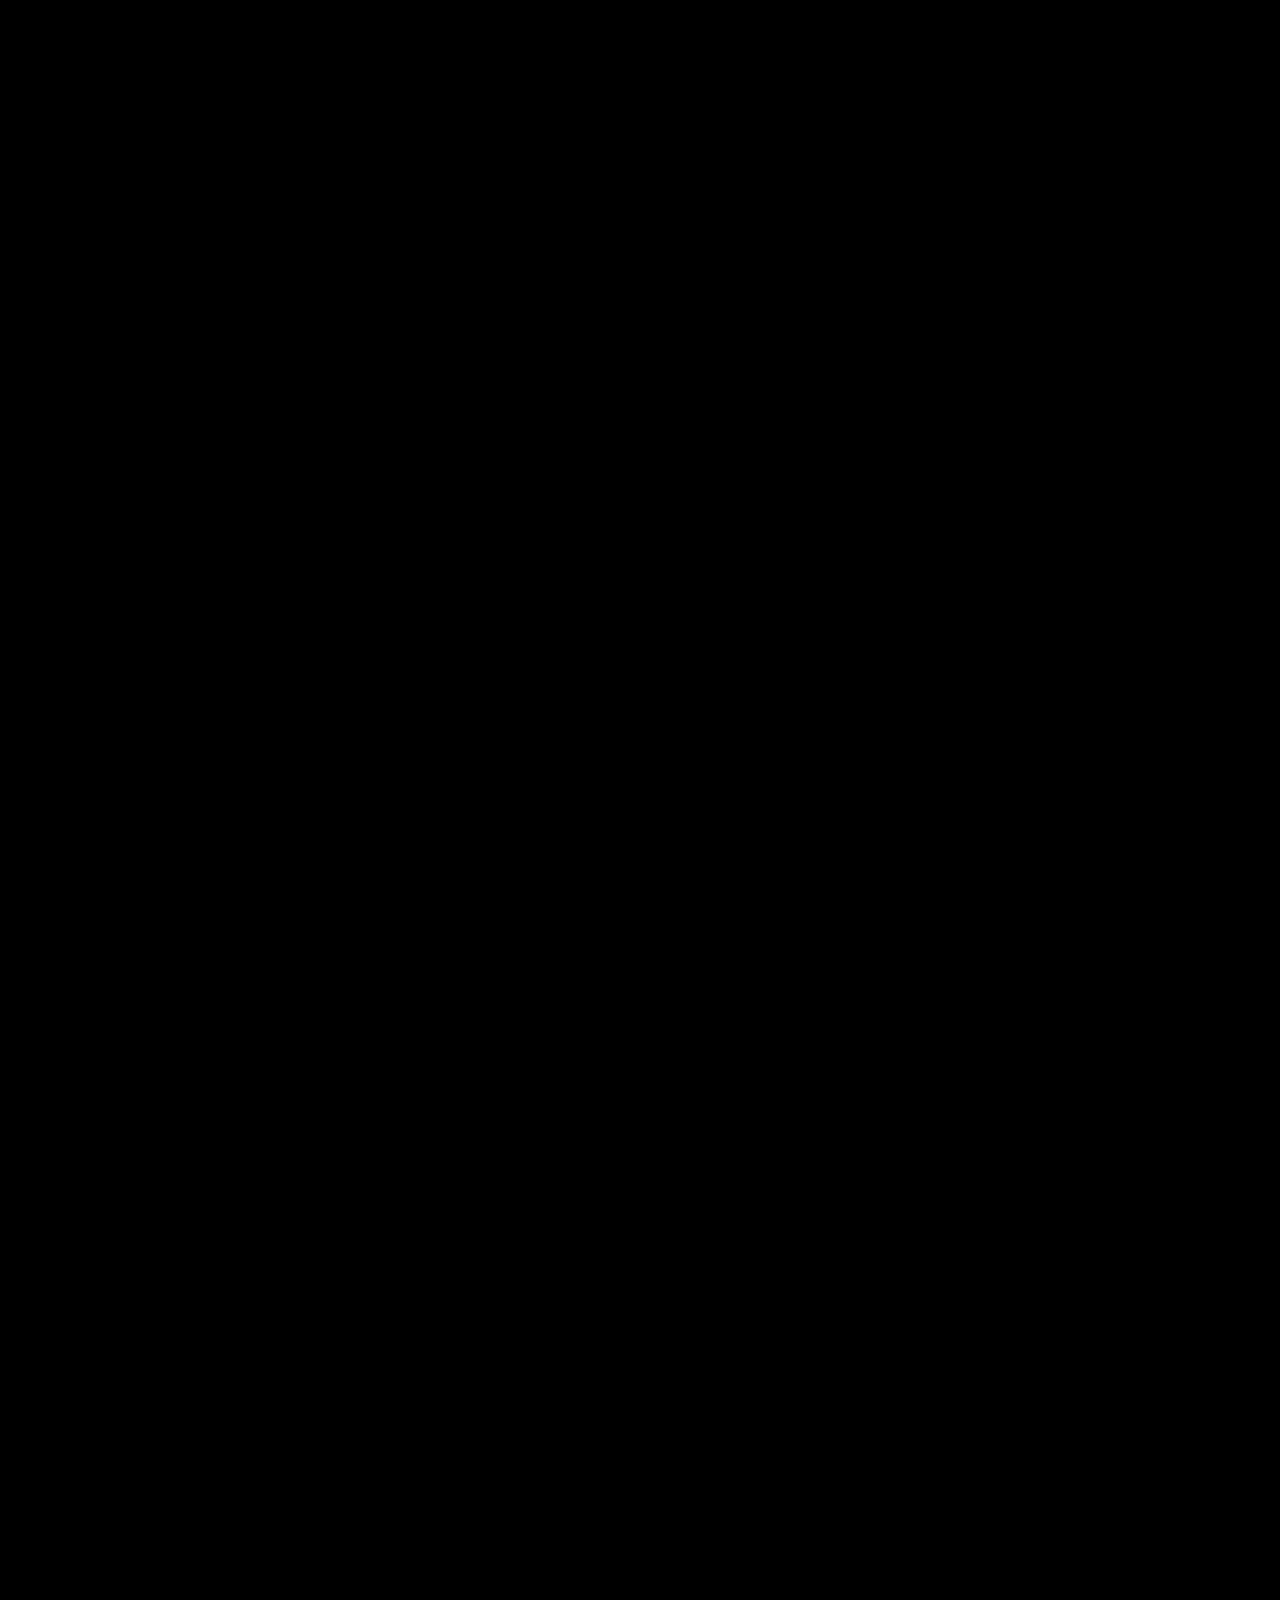
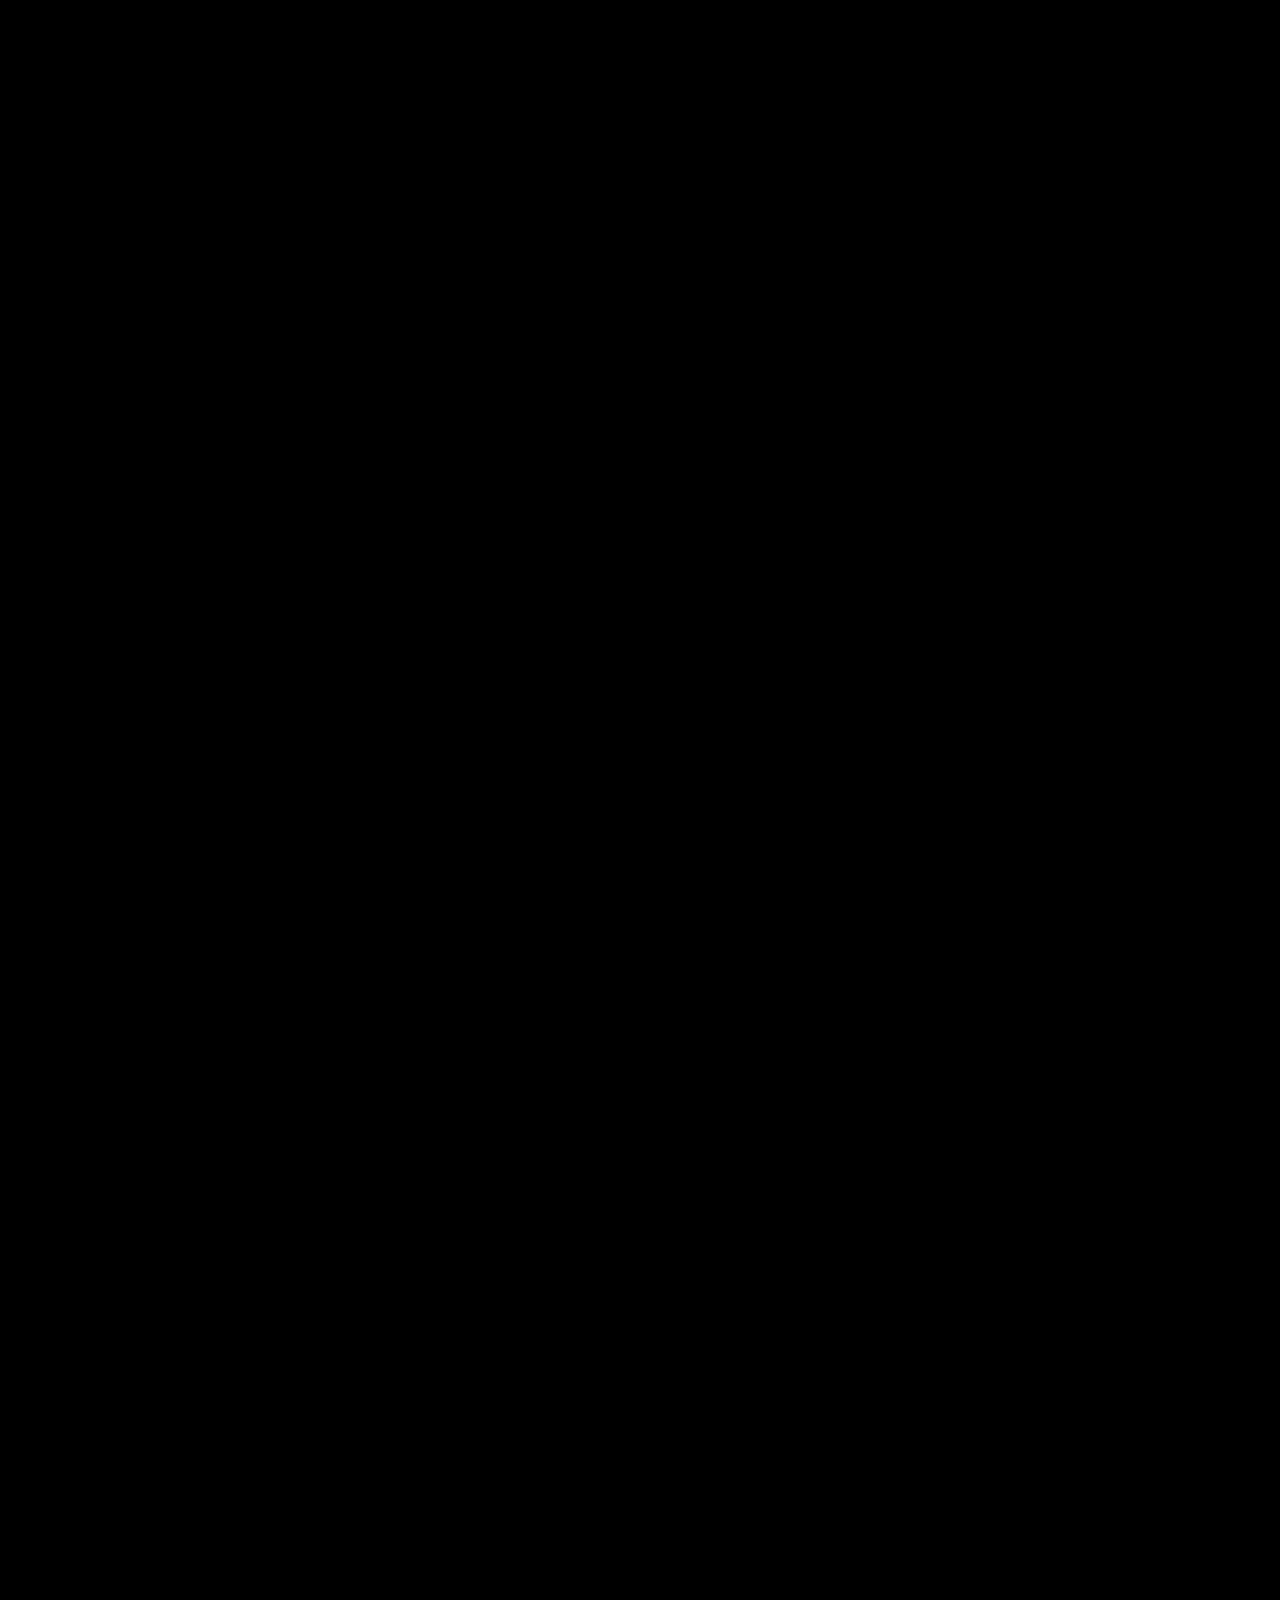
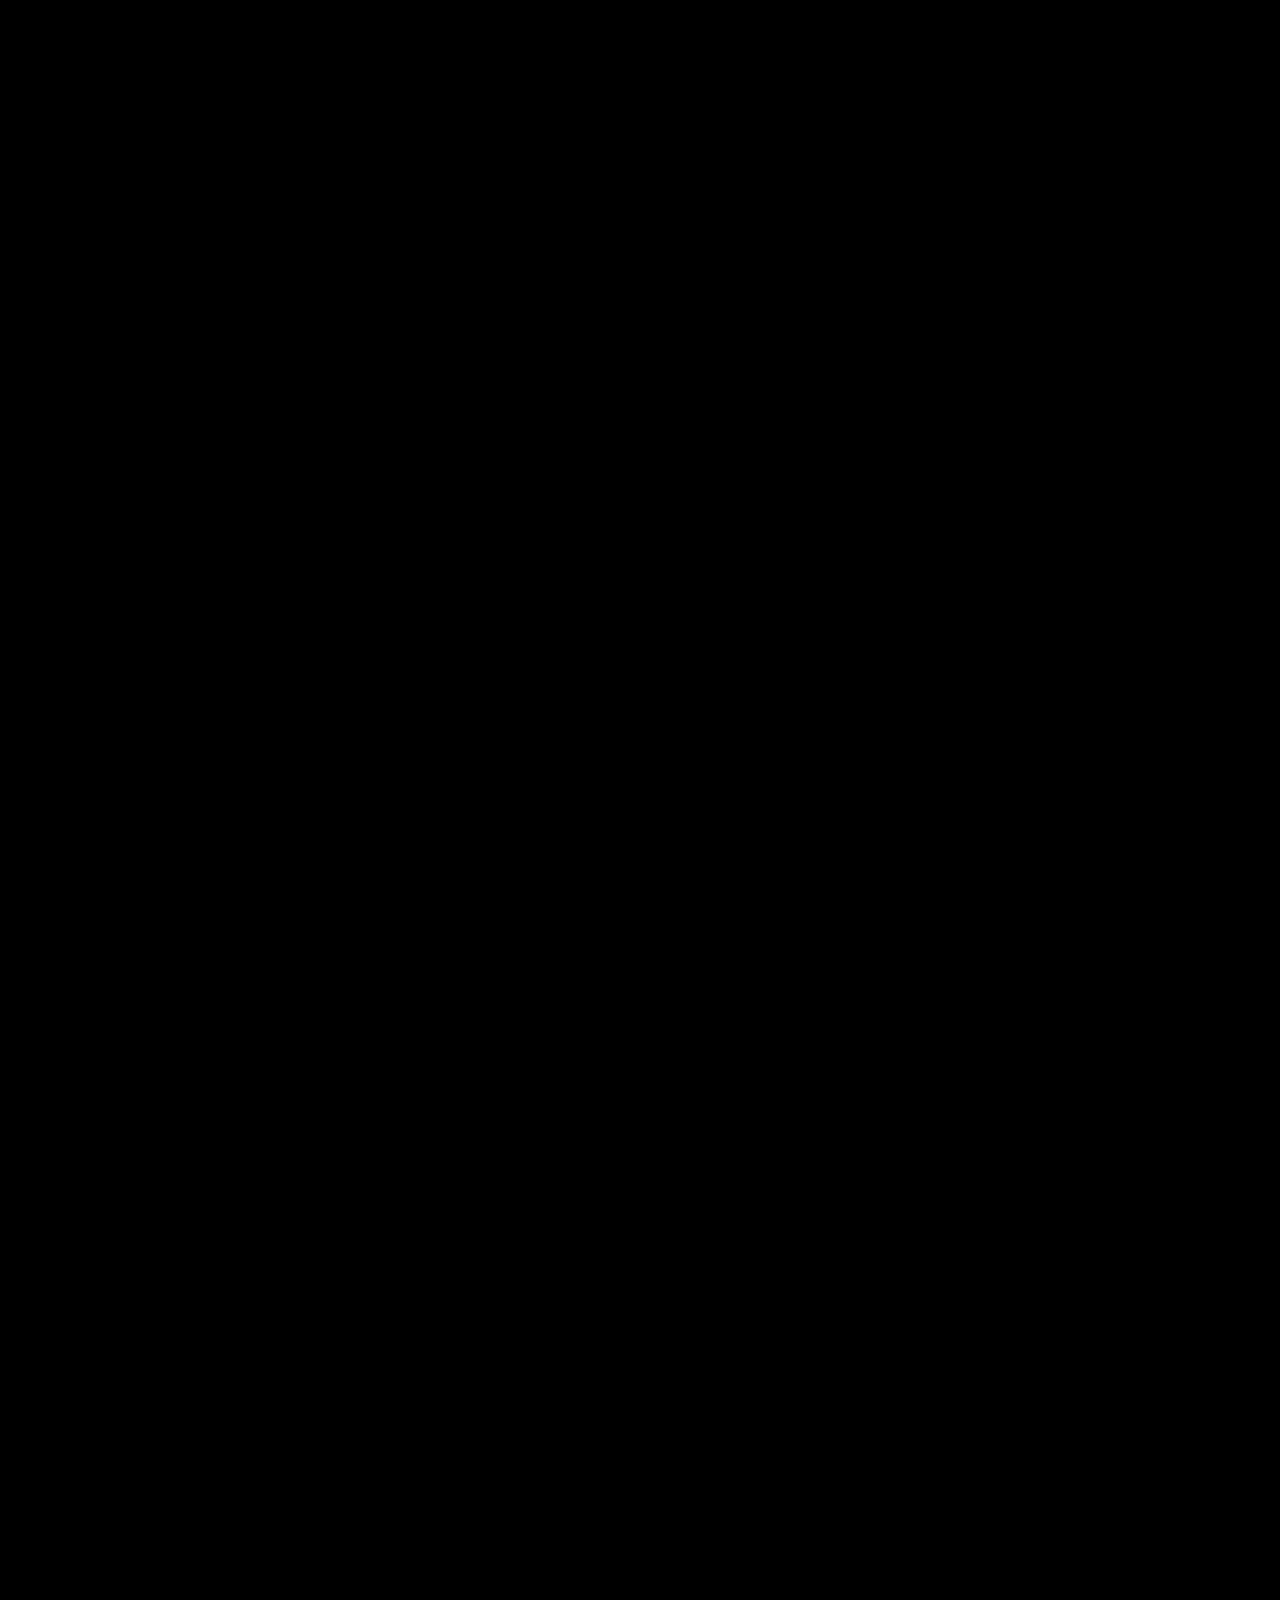
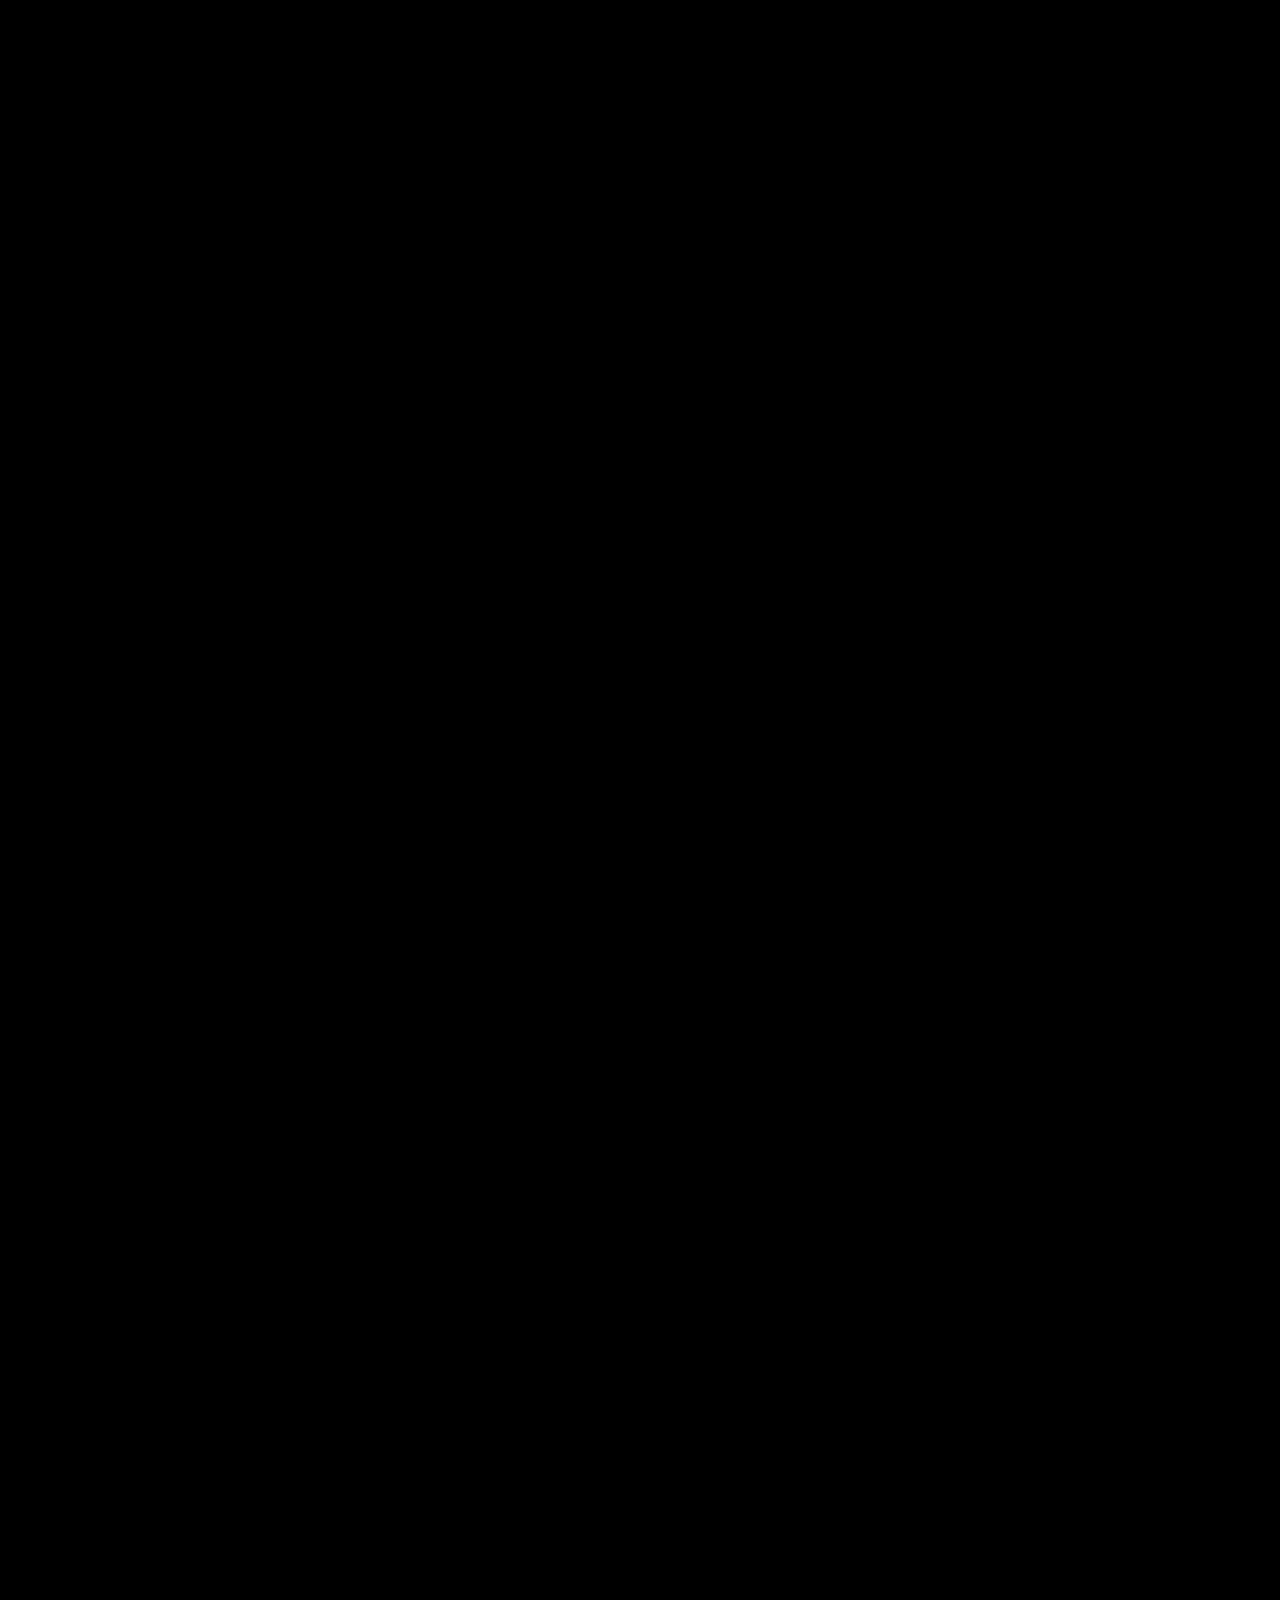
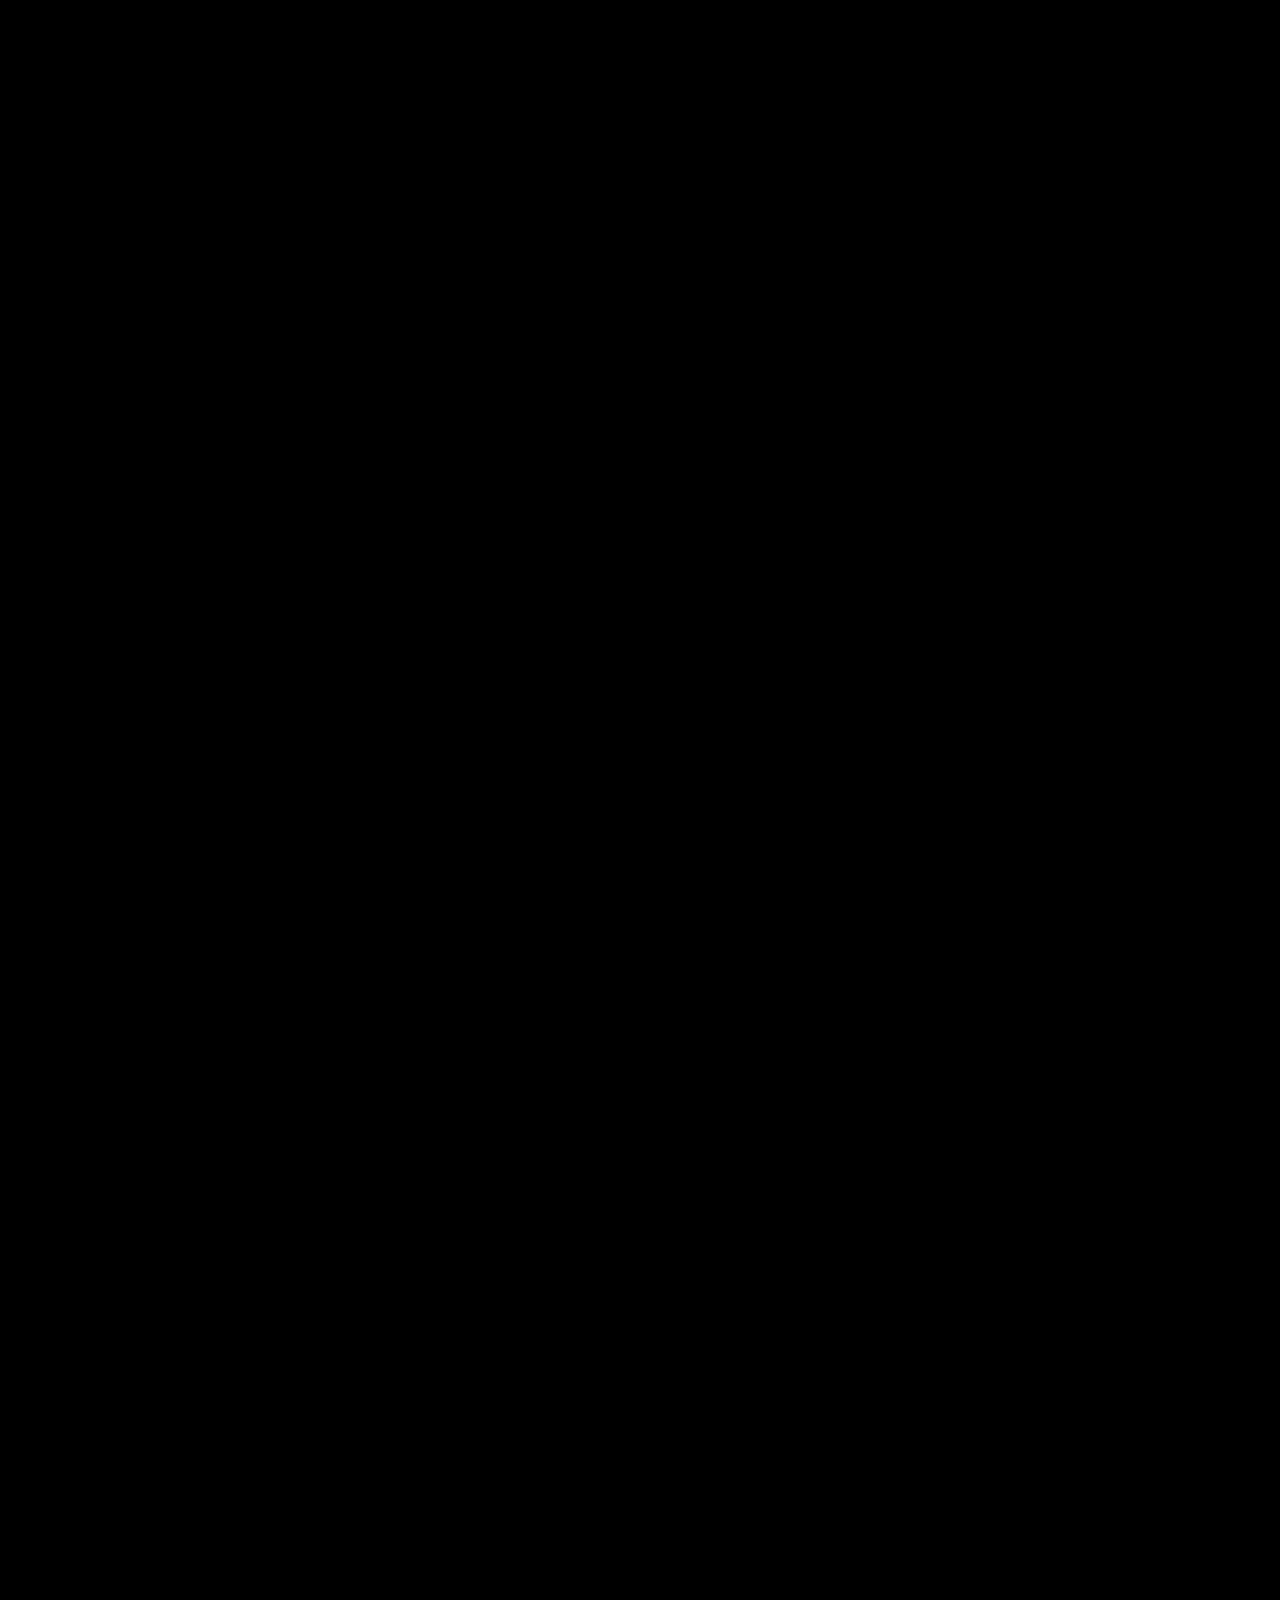
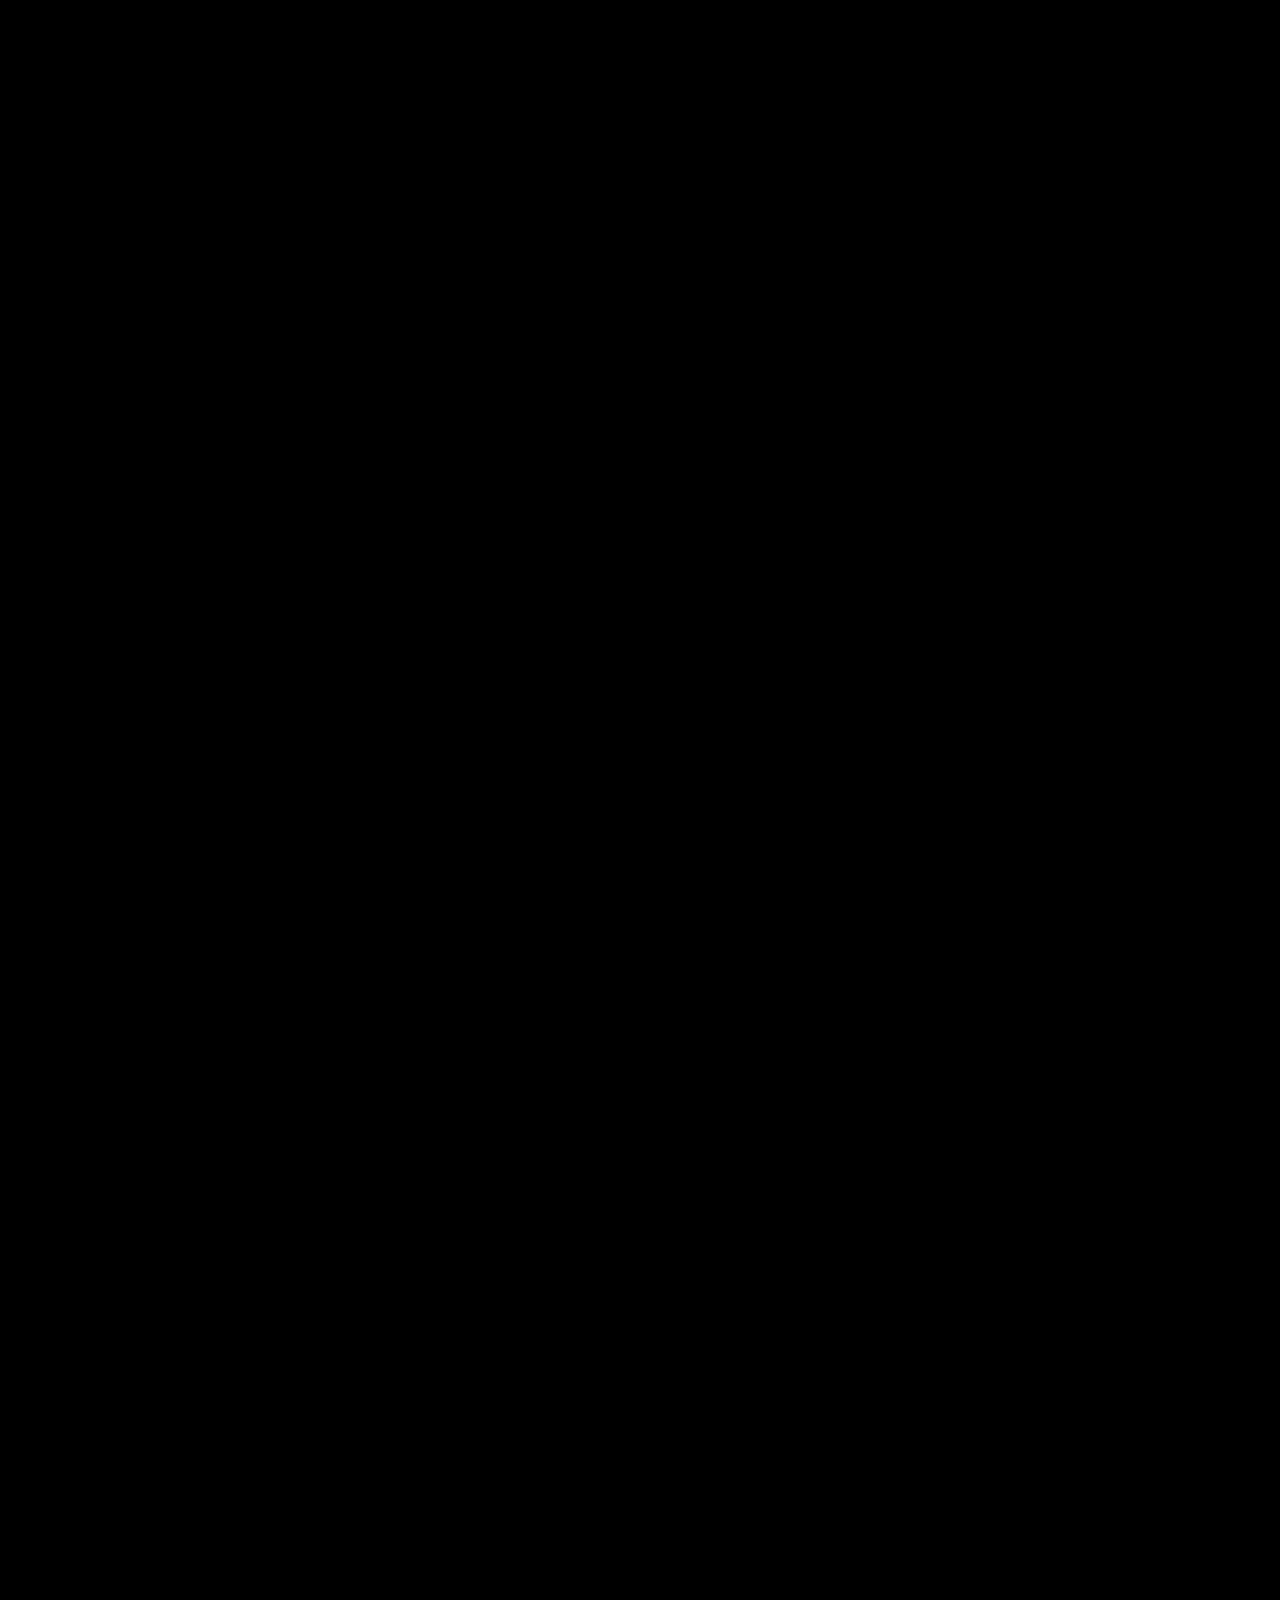
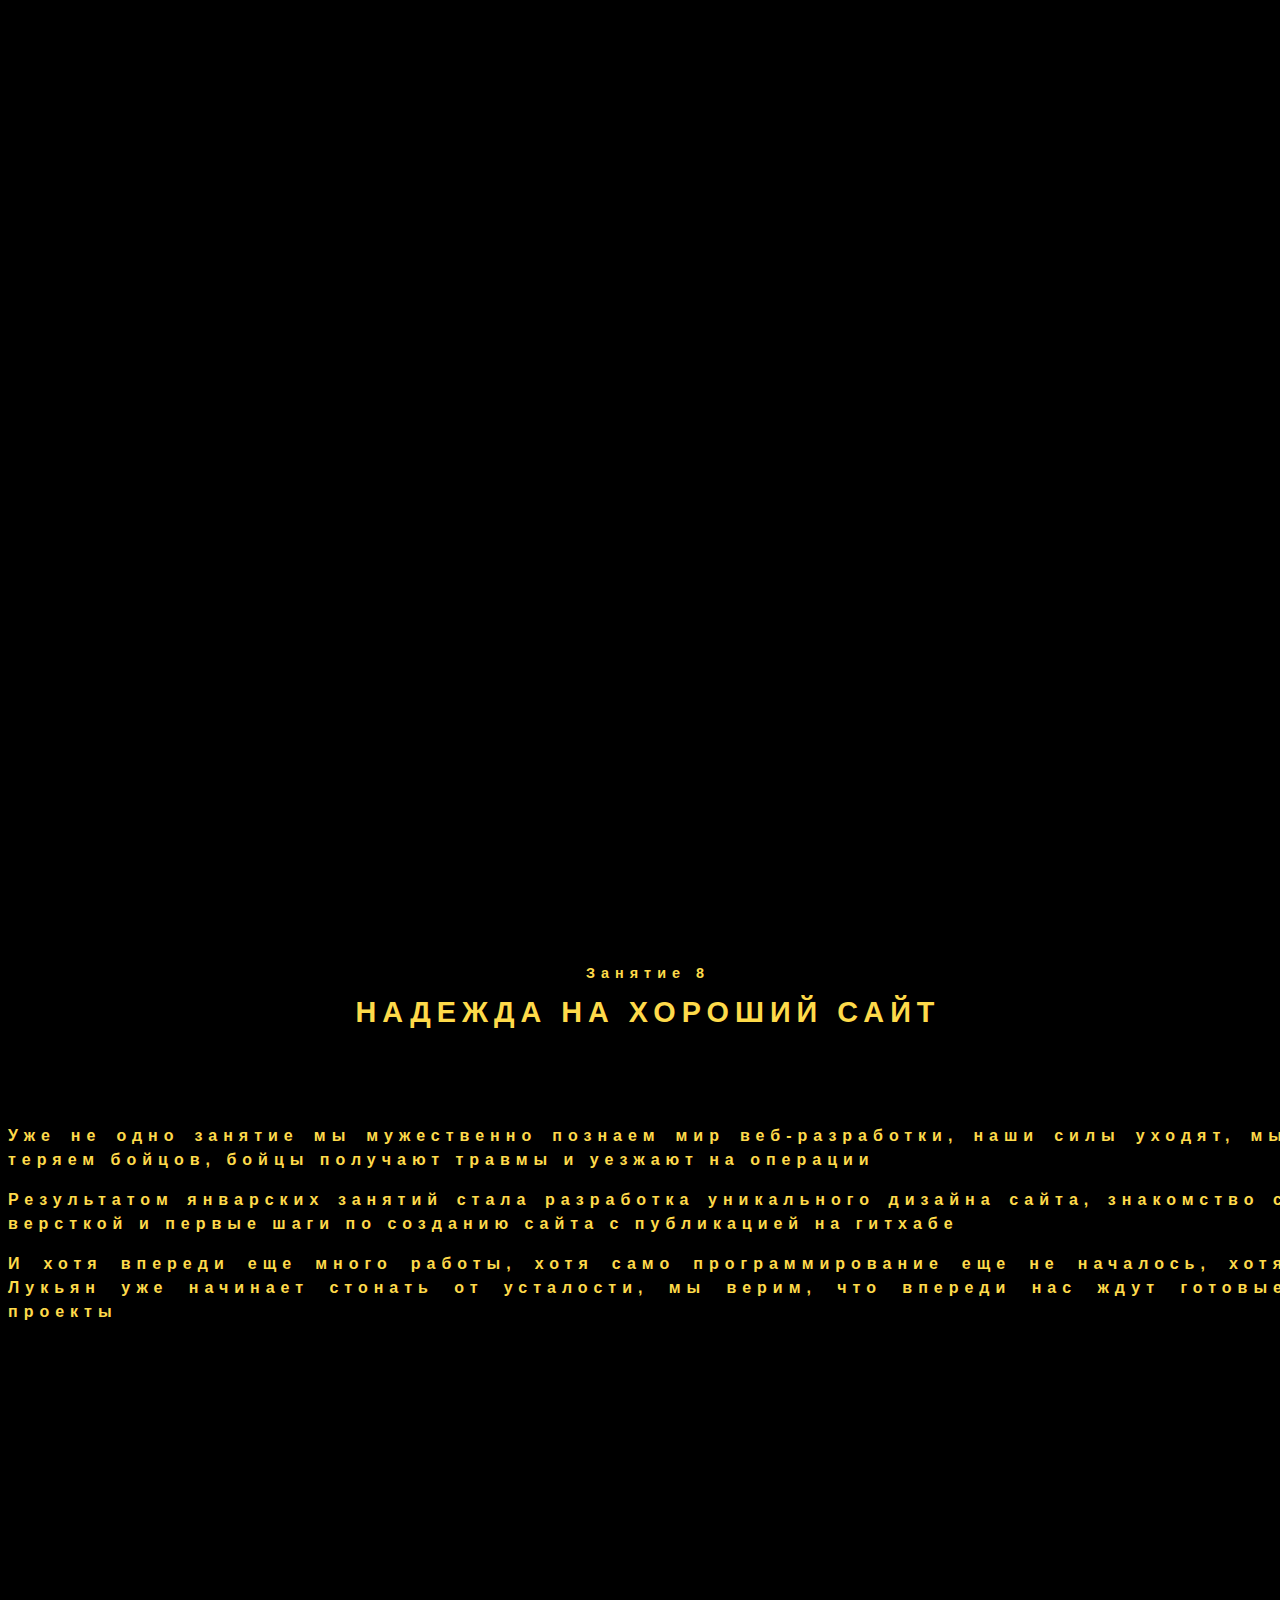
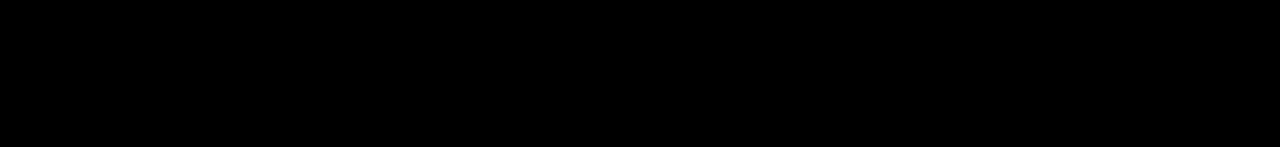
==== index.html @ ae63295d "first" ====
<html>
    <head>
        <link rel="stylesheet" href="style.css">
    </head>
    <body>
<div class="fade"></div>

<section class="star-wars">
  <div class="crawl">
    <div class="title">
      <p>Занятие 8</p>
      <h1>Надежда на хороший сайт</h1>
    </div>
    
    <p>Уже не одно занятие мы мужественно познаем мир веб-разработки, наши силы уходят, мы теряем бойцов, бойцы получают травмы и уезжают на операции</p>
      
      <p>Результатом январских занятий стала разработка уникального дизайна сайта, знакомство с версткой и первые шаги по созданию сайта с публикацией на гитхабе</p>

    <p>И хотя впереди еще много работы, хотя само программирование еще не началось, хотя Лукьян уже начинает стонать от усталости, мы верим, что впереди нас ждут готовые проекты</p>
  </div>
</section>
</body>
</html>
---- style.css ----
body {
    width: 100%;
    height: 100%;
    background: #000;
    overflow: hidden;
  }
  .fade {
    position: relative;
    width: 100%;
    min-height: 60vh;
    top: -25px;
    background-image: linear-gradient(0deg, transparent, black 75%);
    z-index: 1;
  }
  
  .star-wars {
    display: flex;
    justify-content: center;
    position: relative;
    height: 800px;
    color: #feda4a;
    font-family: 'Pathway Gothic One', sans-serif;
    /* font-size: 500%; */
    font-weight: 600;
    letter-spacing: 6px;
    line-height: 150%;
    perspective: 400px;
    text-align: justify;
  }
  
  .crawl {
    position: relative;
    top: 9999px;
    transform-origin: 50% 100%;
    animation: crawl 60s linear;
  }
  
  .crawl > .title {
    font-size: 90%;
    text-align: center;
  }
  
  .crawl > .title h1 {
    margin: 0 0 100px;
    text-transform: uppercase;
  }
  
  @keyframes crawl {
    0% {
      top: 0;
      transform: rotateX(20deg)  translateZ(0);
    }
    100% { 
      top: -6000px;
      transform: rotateX(25deg) translateZ(-2500px);
    }
  }
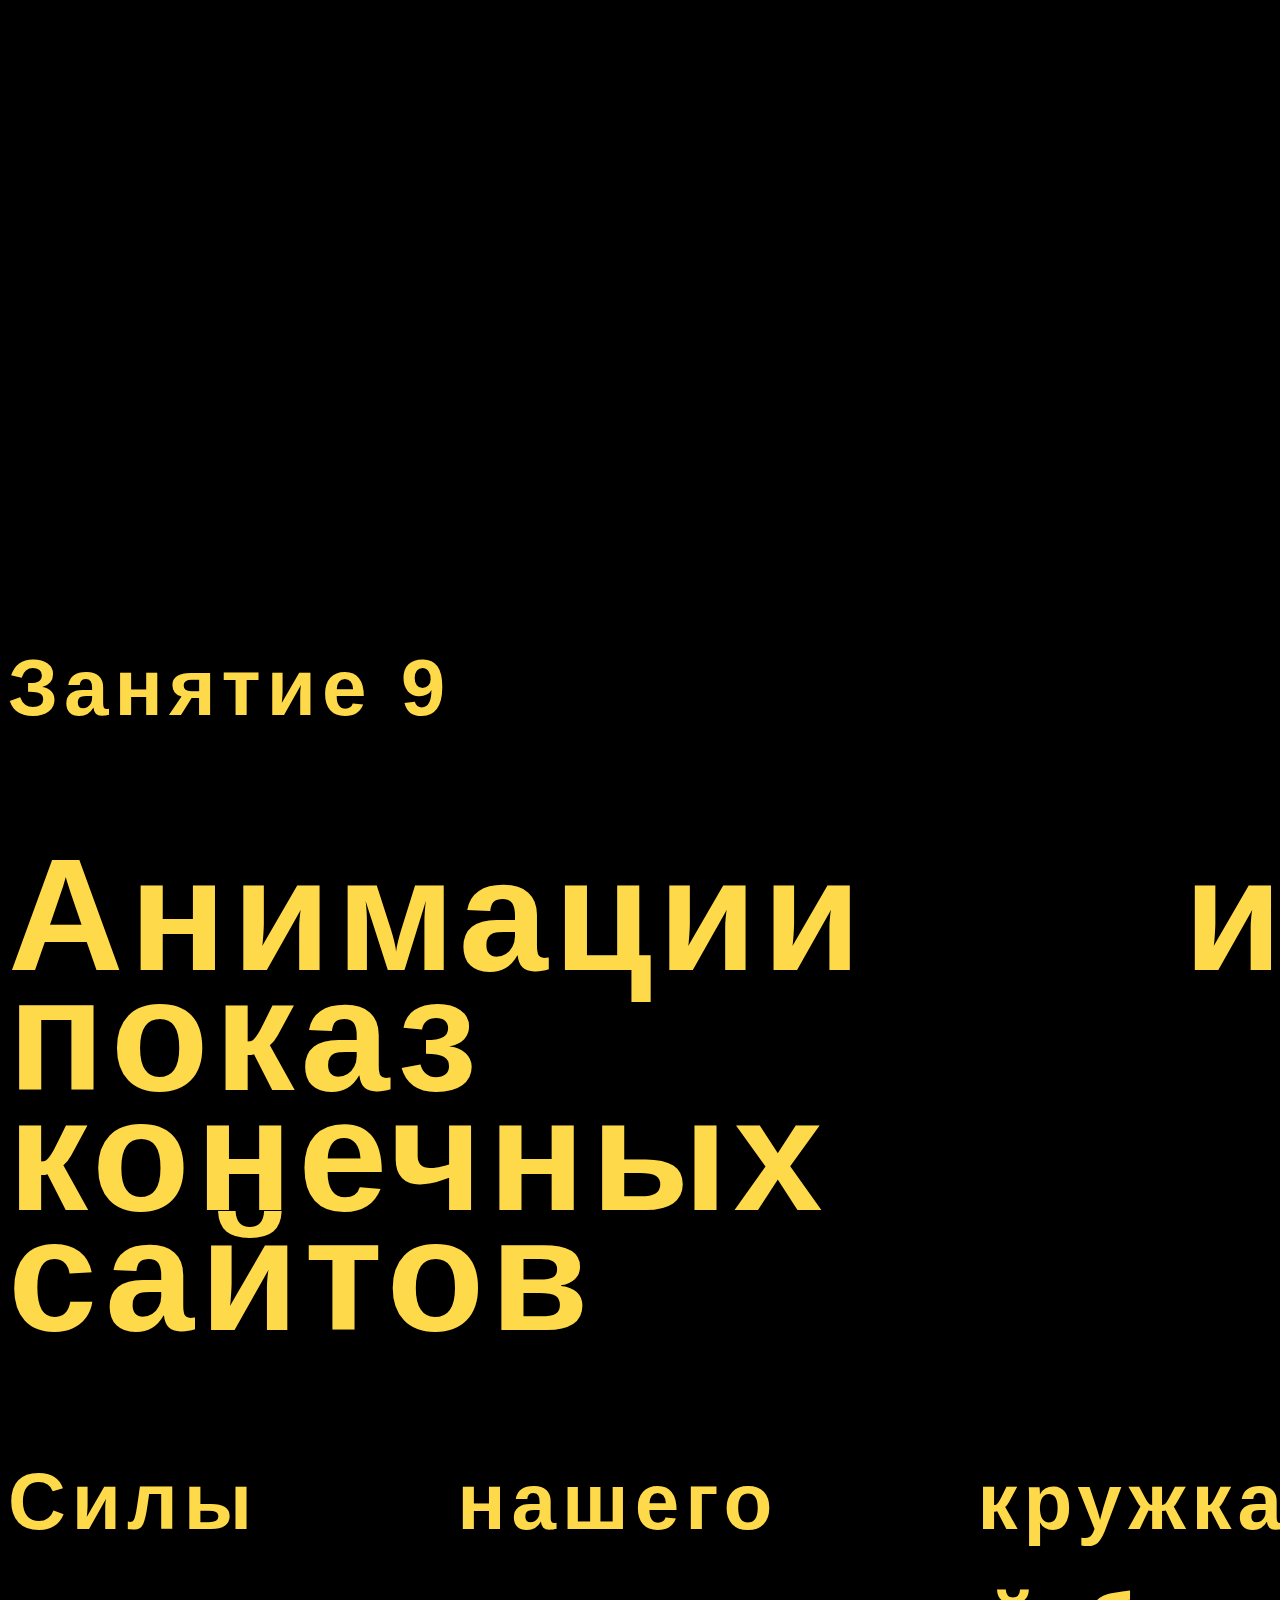
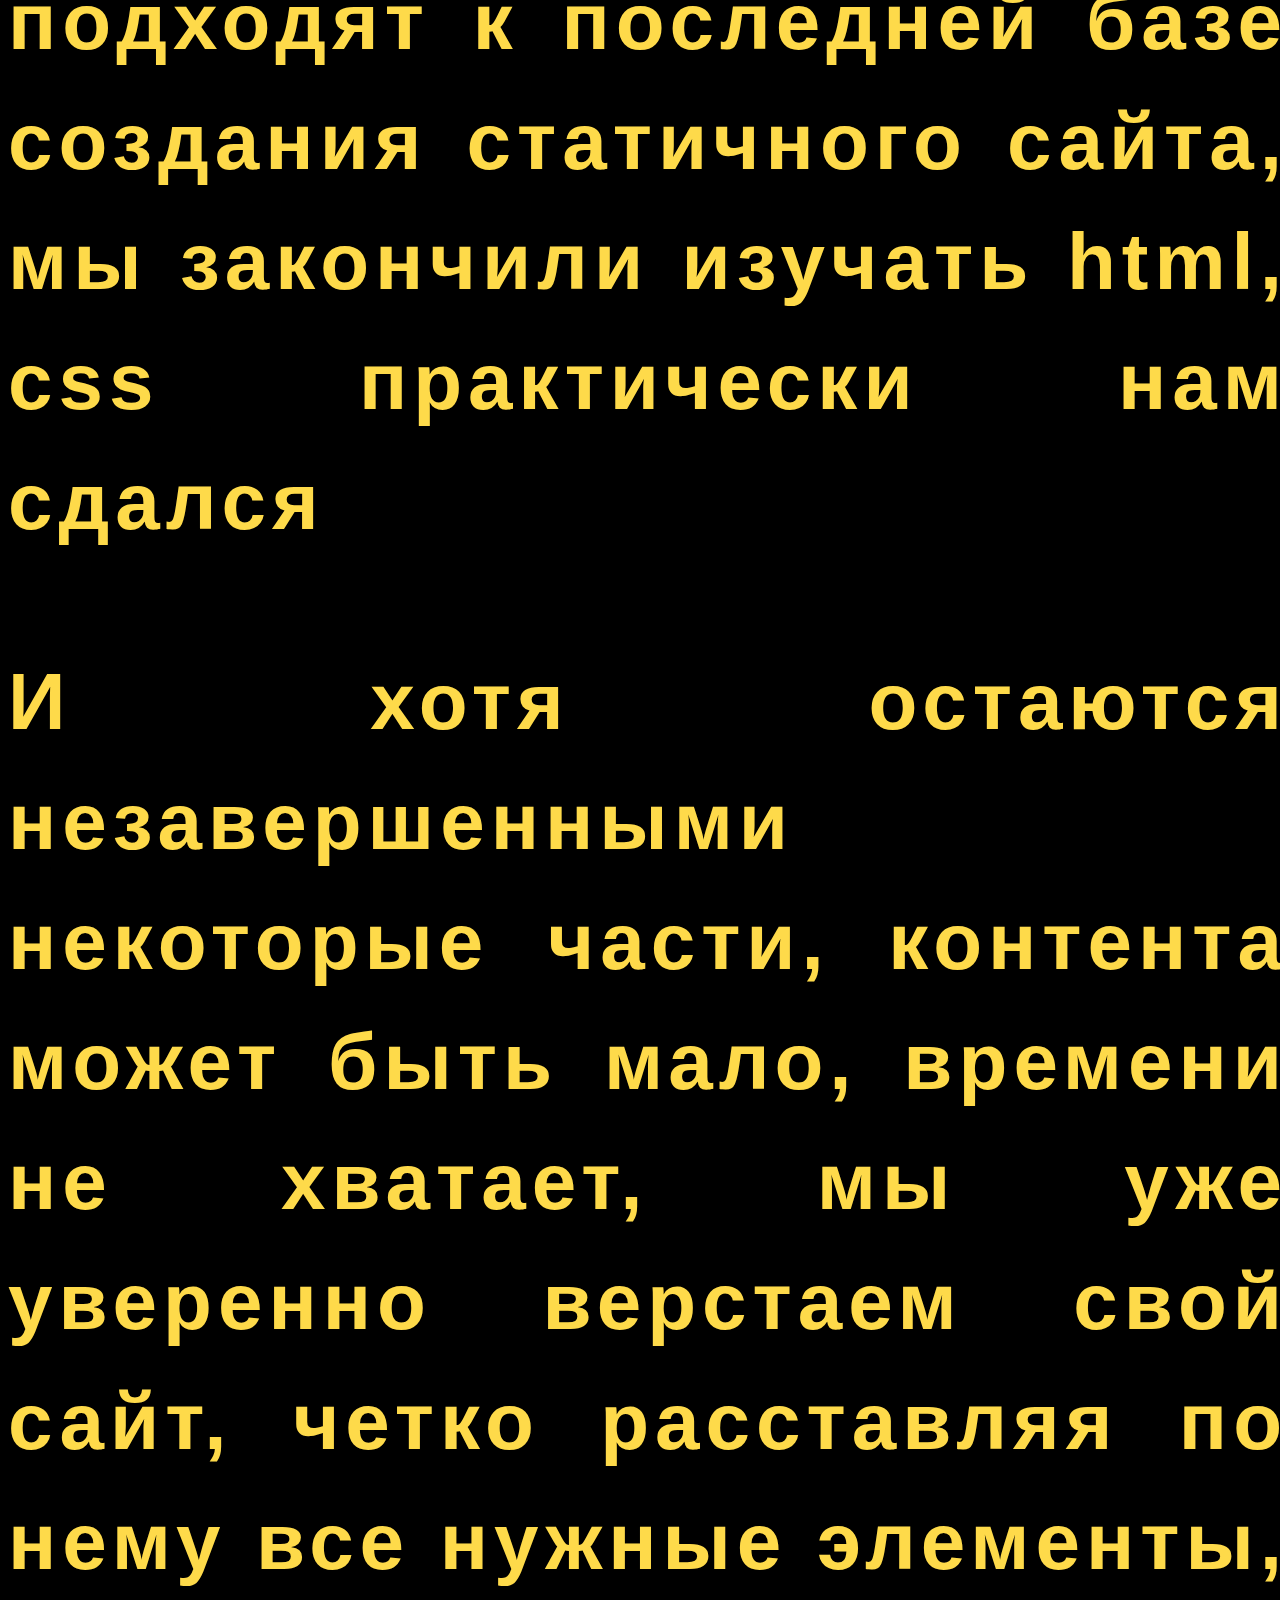
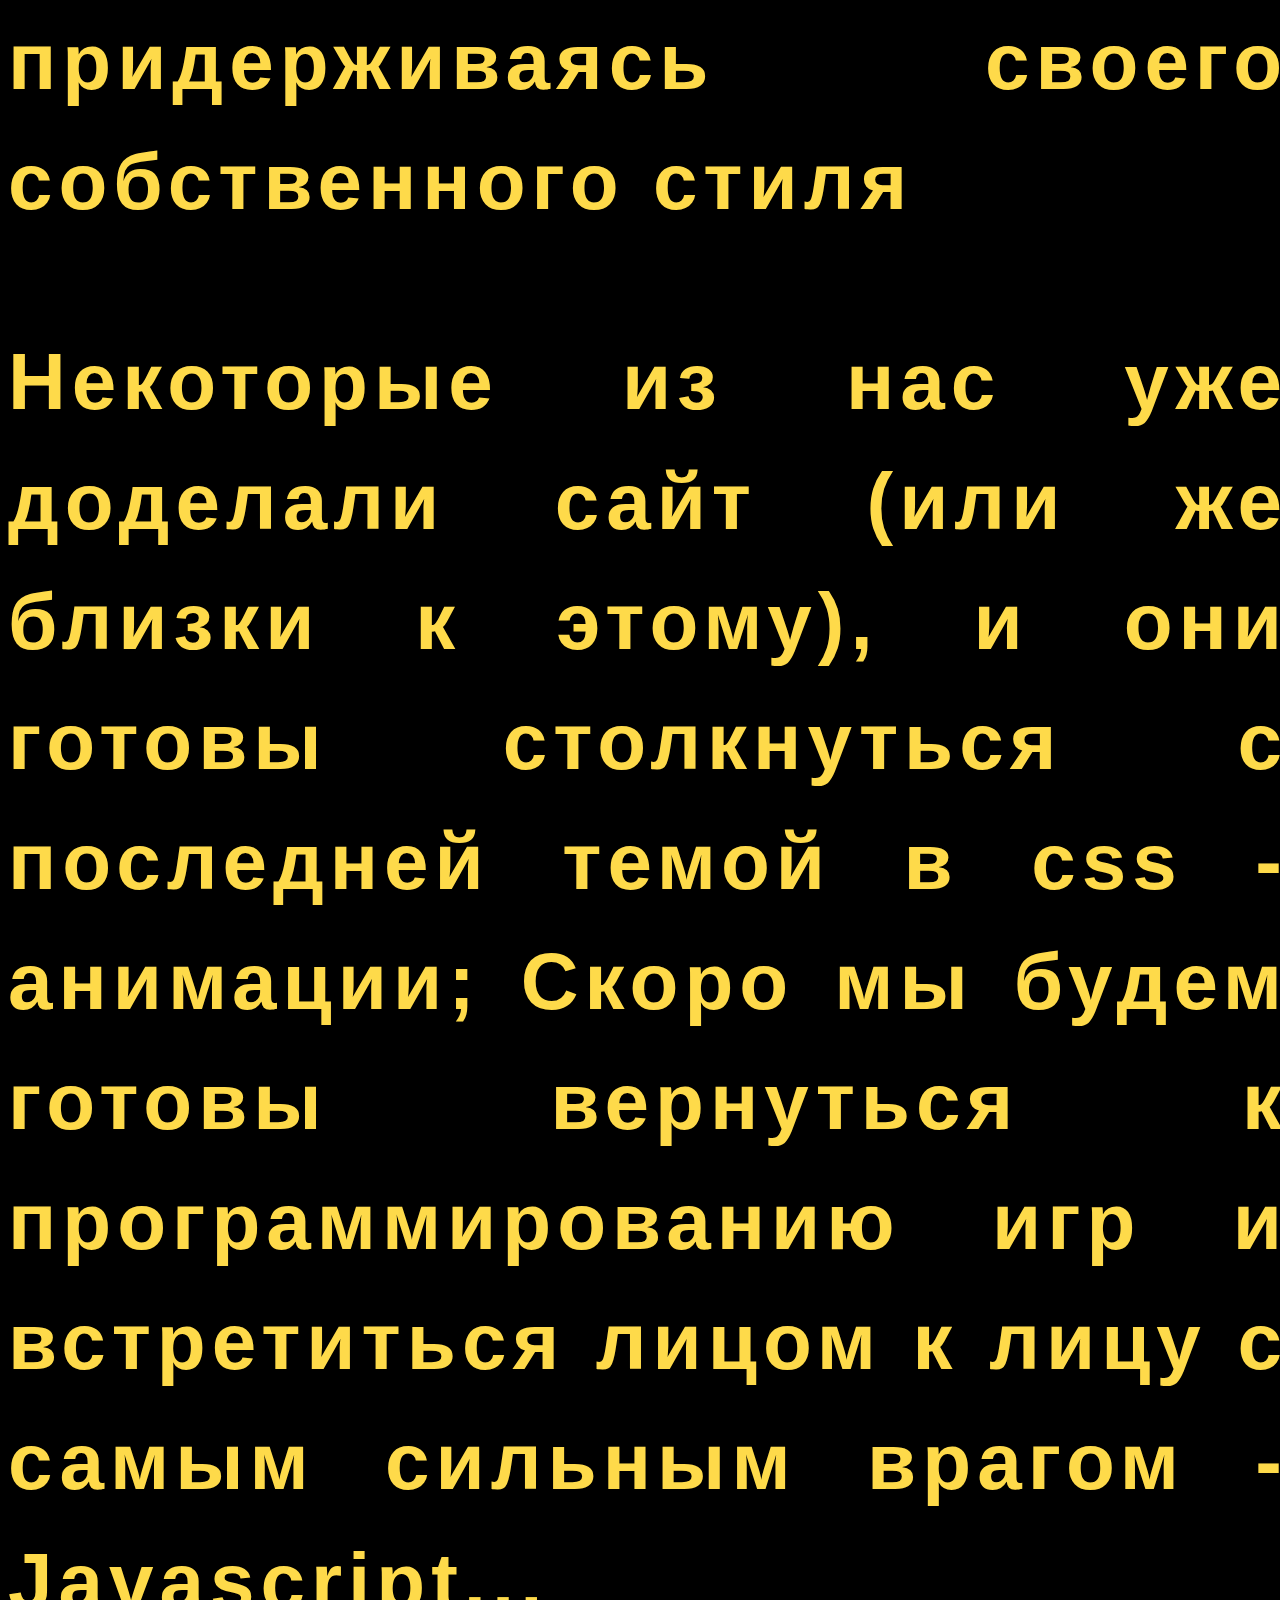
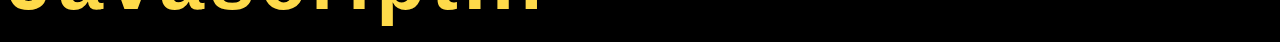
==== commit 1a2bf4b2: "s" ====
--- a/index.html
+++ b/index.html
@@ -3,20 +3,23 @@
         <link rel="stylesheet" href="style.css">
     </head>
     <body>
-<div class="fade"></div>
+        <embed name="GoodEnough" src="/music/good_enough.mp3" loop="false" hidden="true" autostart="true">
+<div class="fade">
+
+</div>
 
 <section class="star-wars">
   <div class="crawl">
     <div class="title">
-      <p>Занятие 8</p>
-      <h1>Надежда на хороший сайт</h1>
+      <p>Занятие 9</p>
+      <h1>Анимации и показ конечных сайтов</h1>
     </div>
     
-    <p>Уже не одно занятие мы мужественно познаем мир веб-разработки, наши силы уходят, мы теряем бойцов, бойцы получают травмы и уезжают на операции</p>
+    <p>Силы нашего кружка подходят к последней базе создания статичного сайта, мы закончили изучать html, css практически нам сдался</p>
       
-      <p>Результатом январских занятий стала разработка уникального дизайна сайта, знакомство с версткой и первые шаги по созданию сайта с публикацией на гитхабе</p>
+      <p>И хотя остаются незавершенными некоторые части, контента может быть мало, времени не хватает, мы уже уверенно верстаем свой сайт, четко расставляя по нему все нужные элементы, придерживаясь своего собственного стиля</p>
 
-    <p>И хотя впереди еще много работы, хотя само программирование еще не началось, хотя Лукьян уже начинает стонать от усталости, мы верим, что впереди нас ждут готовые проекты</p>
+    <p>Некоторые из нас уже доделали сайт (или же близки к этому), и они готовы столкнуться с последней темой в css - анимации; Скоро мы будем готовы вернуться к программированию игр и встретиться лицом к лицу с самым сильным врагом - Javascript...</p>
   </div>
 </section>
 </body>
--- a/style.css
+++ b/style.css
@@ -2,15 +2,15 @@
     width: 100%;
     height: 100%;
     background: #000;
-    overflow: hidden;
+    /* overflow: hidden; */
   }
   .fade {
     position: relative;
     width: 100%;
     min-height: 60vh;
-    top: -25px;
-    background-image: linear-gradient(0deg, transparent, black 75%);
-    z-index: 1;
+    /* top: -25px; */
+    background-image: rgb(0, 0, 0, 0.75);
+    /* z-index: 1; */
   }
   
   .star-wars {
@@ -20,7 +20,7 @@
     height: 800px;
     color: #feda4a;
     font-family: 'Pathway Gothic One', sans-serif;
-    /* font-size: 500%; */
+    font-size: 500%;
     font-weight: 600;
     letter-spacing: 6px;
     line-height: 150%;
@@ -30,11 +30,11 @@
   
   .crawl {
     position: relative;
-    top: 9999px;
-    transform-origin: 50% 100%;
+    /* top: 9999px; */
+    /* transform-origin: 50% 100%; */
     animation: crawl 60s linear;
   }
-  
+/*   
   .crawl > .title {
     font-size: 90%;
     text-align: center;
@@ -43,7 +43,7 @@
   .crawl > .title h1 {
     margin: 0 0 100px;
     text-transform: uppercase;
-  }
+  } */
   
   @keyframes crawl {
     0% {
